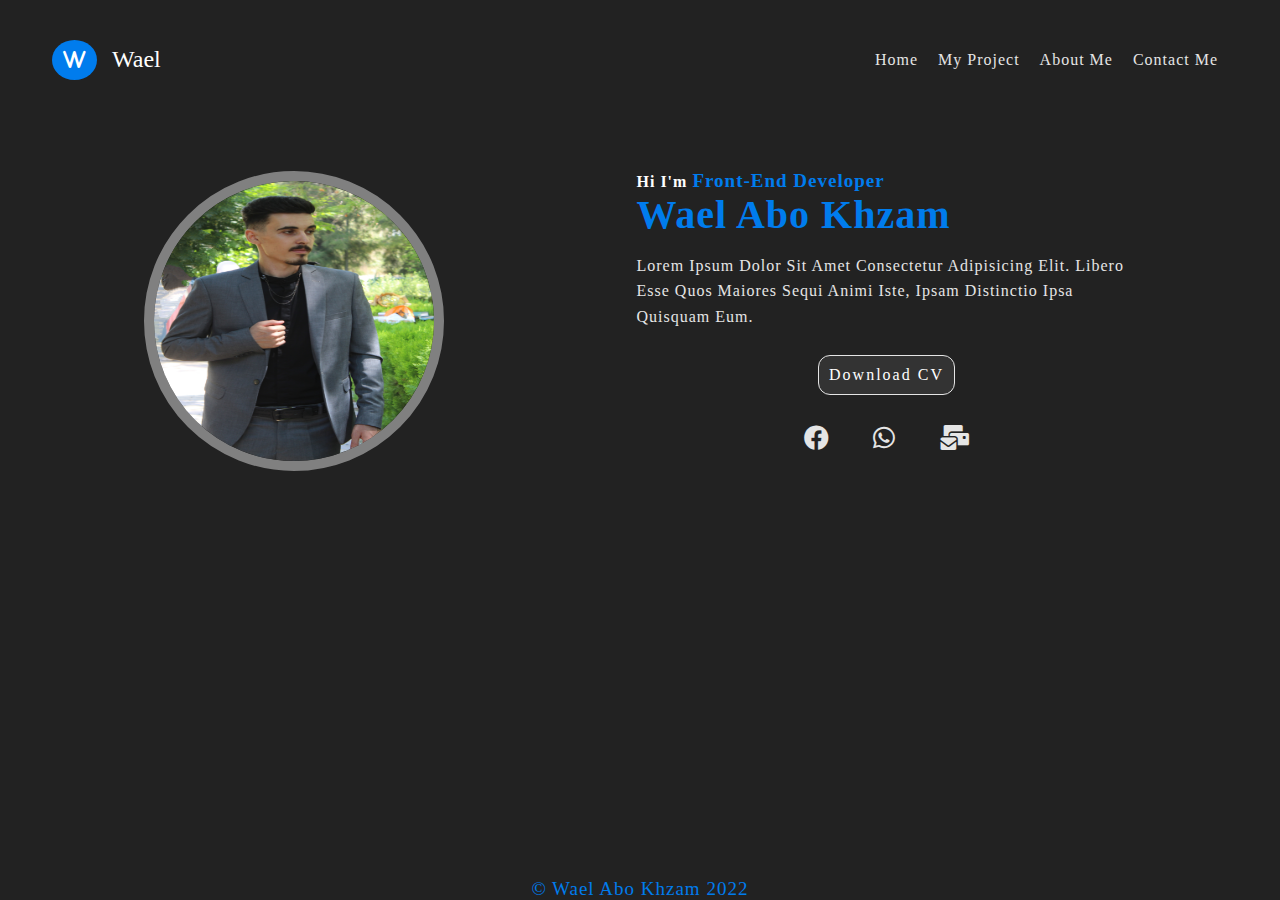
==== index.html @ f117574a "first" ====
<!DOCTYPE html>
<html lang="en">

<head>
  <meta charset="UTF-8">
  <meta name="viewport" content="width=device-width, initial-scale=1.0">
  <title>Wael Abo Khzam</title>
  <link rel="stylesheet" href="css/all.min.css">
  <link rel="stylesheet" href="css/normalize.css">
  <link rel="stylesheet" href="css/style.css">
</head>

<body>
  <div class="hero-header">
    <div class="wrapper">
      <header>
        <div class="logo">
          <i class="fa-solid fa-w"></i>
          <div class="logo-text">wael</div>
        </div>
        <nav>
          <ul class="navlinks">
            <li><a href="./index.html">home</a></li>
            <li><a href="./project.html">my project</a></li>
            <li><a href="./about.html">about me</a></li>
            <li><a href="./contact.html">contact me</a></li>
          </ul>
        </nav>
      </header>

      <div class="container">
        <div class="hero-pic">
          <img src="./IMG_20231220_170351.jpg" alt="">
        </div>
        <div class="hero-text">
          <h5>hi i'm <span>front-end developer</span></h5>
          <h2>wael abo khzam</h2>
          <p>Lorem ipsum dolor sit amet consectetur adipisicing elit.
            Libero esse quos maiores sequi animi iste,
            ipsam distinctio ipsa quisquam eum.
          </p>
          <div class="cv">
            <a href="">download CV</a>
          </div>
          <div class="social">
            <a href="https://www.facebook.com/wael.abokhzam"><i class="fa-brands fa-facebook"></i></a>
            <a href="https://api.whatsapp.com/send?phone=+9630951993413"><i class="fa-brands fa-whatsapp"></i></a>
            <a href="mailto:waelabokhzam@gmail.com"><i class="fas fa-mail-bulk"></i></a>
          </div>
        </div>
      </div>
      <footer>
        <p><span>&copy;</span>wael abo khzam 2022</p>
      </footer>
    </div>
  </div>
  

</body>

</html>
---- css/style.css ----
* {
  text-decoration: none;
  box-sizing: border-box;
  margin: 0px;
  padding: 0px;
  font-family: Georgia, 'Times New Roman', Times, serif;
  list-style: none;
}

.hero-header {
  width: 100%;
  height: 100%;
  min-height: 100vh;
  background-color: #222;
}

.wrapper {
  width: 1280px;
  max-width: 95%;
  margin: 0 auto;
  padding: 0 20px;
}

.wrapper header {
  display: flex;
  justify-content: space-between;
  align-items: center;
  padding: 40px 0 30px;
}

.logo {
  display: inline-flex;
  justify-content: center;
  align-items: center;
}

.logo i {
  width: 45px;
  height: 40px;
  background-color: #007ced;
  border-radius: 50%;
  color: #fff;
  font-size: 20px;
  font-weight: 700;
  -webkit-border-radius: 50%;
  -moz-border-radius: 50%;
  -ms-border-radius: 50%;
  -o-border-radius: 50%;
  padding: 10px;
  margin-right: 5px;
  cursor: pointer;
  text-align: center;
}

.logo .logo-text {
  font-size: 24px;
  color: #fff;
  text-transform: capitalize;
  margin-left: 10px;
}

nav ul {
  display: flex;
  justify-content: space-between;
  align-items: center;
}

nav ul li a {
  display: block;
  padding: 10px;
  color: #e5e5e5;
  text-transform: capitalize;
  letter-spacing: 1px;
  transition: 0.5s;
  -webkit-transition: 0.5s;
  -moz-transition: 0.5s;
  -ms-transition: 0.5s;
  -o-transition: 0.5s;
}

nav ul li a:hover {
  color: #007ced;
}

.togglebtn {
  width: 35px;
  height: 35px;
  position: absolute;
  top: 45px;
  right: 3%;
  display: none;
  cursor: pointer;
}

.togglebtn span {
  display: block;
  width: 100%;
  margin: 5px 0;
  height: 3px;
  background-color: #007ced;
  transition: 0.5s;
  -webkit-transition: 0.5s;
  -moz-transition: 0.5s;
  -ms-transition: 0.5s;
  -o-transition: 0.5s;
}
/*footer*/
footer{
  letter-spacing: 1px;
  font-size: 19px;
  position: absolute;
  bottom: 0;
  left: 50%;
  transform: translateX(-50%);
  -webkit-transform: translateX(-50%);
  -moz-transform: translateX(-50%);
  -ms-transform: translateX(-50%);
  -o-transform: translateX(-50%);
  color: #007ced;
  text-transform: capitalize;
}
footer span{
  padding-right: 5px;
}
/* container*/
.container {
  display: flex;
  justify-content: space-around;
  align-items: center;
  padding-top: 60px;

}

.container .hero-pic {
  width: 300px;
  height: 300px;
  border-radius: 50%;
  overflow: hidden;
  border: 10px solid gray;
  -webkit-border-radius: 50%;
  -moz-border-radius: 50%;
  -ms-border-radius: 50%;
  -o-border-radius: 50%;
}

.hero-pic img {
  max-width: 100%;
  height: 100%;
  width: 100%;
  transition: 0.7s;
  -webkit-transition: 0.7s;
  -moz-transition: 0.7s;
  -ms-transition: 0.7s;
  -o-transition: 0.7s;
}

.hero-pic img:hover {
  transform: scale(1.2);
  -webkit-transform: scale(1.2);
  -moz-transform: scale(1.2);
  -ms-transform: scale(1.2);
  -o-transform: scale(1.2);
}

.container .hero-text {
  margin-left: 10px;
  width: 500px;
  display: flex;
  flex-direction: column;
}

.hero-text h5 {
  color: #fff;
  font-size: 16px;
  letter-spacing: 1px;
  text-transform: capitalize;
}

.hero-text h5 span {
  color: #007ced;
  font-size: 19px;
}

.hero-text h2 {
  color: #007ced;
  font-size: 40px;
  letter-spacing: 1px;
  text-transform: capitalize;
}

.hero-text p {
  margin: 15px 0;
  line-height: 1.6;
  color: #e5e5e5;
  letter-spacing: 1px;
  text-transform: capitalize;
}

.hero-text .cv {
  margin: 10px auto;

}

.hero-text .cv a {
  letter-spacing: 2px;
  text-transform: capitalize;
  display: block;
  color: #fff;
  border: 1px solid #e5e5e5;
  background-color: #333;
  padding: 10px;
  border-radius: 12px;
  -webkit-border-radius: 12px;
  -moz-border-radius: 12px;
  -ms-border-radius: 12px;
  -o-border-radius: 12px;
  transition: 0.7s;
  -webkit-transition: 0.7s;
  -moz-transition: 0.7s;
  -ms-transition: 0.7s;
  -o-transition: 0.7s;
}

.hero-text .cv a:hover {
  background-color: #007ced;
  font-size: 18px;
}

.hero-text .social {
  margin: 20px auto;
}

.hero-text .social i {
  color: #e5e5e5;
  font-size: 25px;
  margin: 0 20px;
  transition: 0.7s;
  -webkit-transition: 0.7s;
  -moz-transition: 0.7s;
  -ms-transition: 0.7s;
  -o-transition: 0.7s;
}

.hero-text .social i:hover {
  color: #007ced;
  transform: rotate(360deg);
  -webkit-transform: rotate(360deg);
  -moz-transform: rotate(360deg);
  -ms-transform: rotate(360deg);
  -o-transform: rotate(360deg);
}

@media (max-width:767px) {
  header {
    flex-direction: column;
  }

  .hero-text .social i {
    margin: 0 5px;
  }

  h2 {
    font-size: 20px;
  }

  nav ul li a {
    width: 100%;
  }
}

/* project*/
main {
  padding-top: 30px;
}

main .text {
  text-align: center;
  color: #e5e5e5;
  letter-spacing: 1px;
  text-transform: capitalize;
}

main .container {
  padding-left: 20px;
  padding-right: 20px;
  margin-left: auto;
  margin-right: auto;
  display: grid;
  grid-template-columns: repeat(auto-fill, minmax(350px, 1fr));
  row-gap: 20px;
}
.container .box{
  width: 300px;
  background-color: #333;
  border-radius: 20px;
  -webkit-border-radius: 20px;
  -moz-border-radius: 20px;
  -ms-border-radius: 20px;
  -o-border-radius: 20px;
  overflow: hidden;
  transition: 1s;
  -webkit-transition: 1s;
  -moz-transition: 1s;
  -ms-transition: 1s;
  -o-transition: 1s;
}
.container .box:hover{
  transform: translateY(-10px);
  -webkit-transform: translateY(-10px);
  -moz-transform: translateY(-10px);
  -ms-transform: translateY(-10px);
  -o-transform: translateY(-10px);
  box-shadow: 0 5px 15px white;
}
.container .box .image{
  width: 300px;
  height: 300px;
  margin-bottom: 10px;
}
.container .box .image img{
  width: 100%;
  height: 100%;
}
.container .box .desc{
  padding: 10px;
  letter-spacing: 1px;
  text-align: center;
  text-transform: capitalize;
}
.container .box .desc h4{
  margin: 10px auto;
  color: #007ced;
}
.container .box .desc p{
  color: #e5e5e5;
}
/*about me*/
.about .text-profile{
  text-align: center;
}
.about .text-profile p{
  font-size: 18px;
  color: #fff;
  letter-spacing: 1px;
  margin-bottom: 10px;
}
.about .text-profile span{
  font-size: 23px;
  letter-spacing: 2px;
  color: #007ced;
}
.about .container{
  padding-left: 20px;
  padding-right: 20px;
  margin-left: auto;
  margin-right: auto;
  display: grid;
  grid-template-columns: repeat(auto-fill, minmax(350px, 1fr));
  row-gap: 30px;
}
.container .profile ,.container .skills,.container .education{
  width: 300px;
  text-align: center;
  letter-spacing: 1px;
  text-transform: capitalize;
}
.container .profile h4, .container .education h4,.container .skills h4{
  margin-bottom: 10px;
  color: #007ced;
  letter-spacing: 2px;
  text-transform: capitalize;
}
.container .profile p, .container .education p, .container .skills p{
  line-height: 2;
  color: #e5e5e5;
}
.container .education h5{
  color: aqua;
  margin: 10px 0;
}
.one{
  display: flex;
  justify-content: space-between;
  align-items: center;
}
/*contact*/
.contact .container{
  margin: 20px auto;
}
.contact .container ul{
  display: flex;
  flex-direction: column;
  align-items: start;
  justify-content: center;
}
.contact .container ul li{
  margin: 10px;
  padding: 10px;
  border: 1px solid #222;
  border-radius: 10px;
}
.contact .container ul li a{
  display: block;
  
}
.contact .container ul li a i{
  font-size: 20px;
  margin-right: 15px;
  color: #007ced;
}
.contact .container ul li a span{
  font-size: 20px;
  color: #fff;
  font-family: cursive;
  text-transform: capitalize;
}
.contact .container ul li:hover{
  box-shadow: 0 5px 7px gray;
  
}
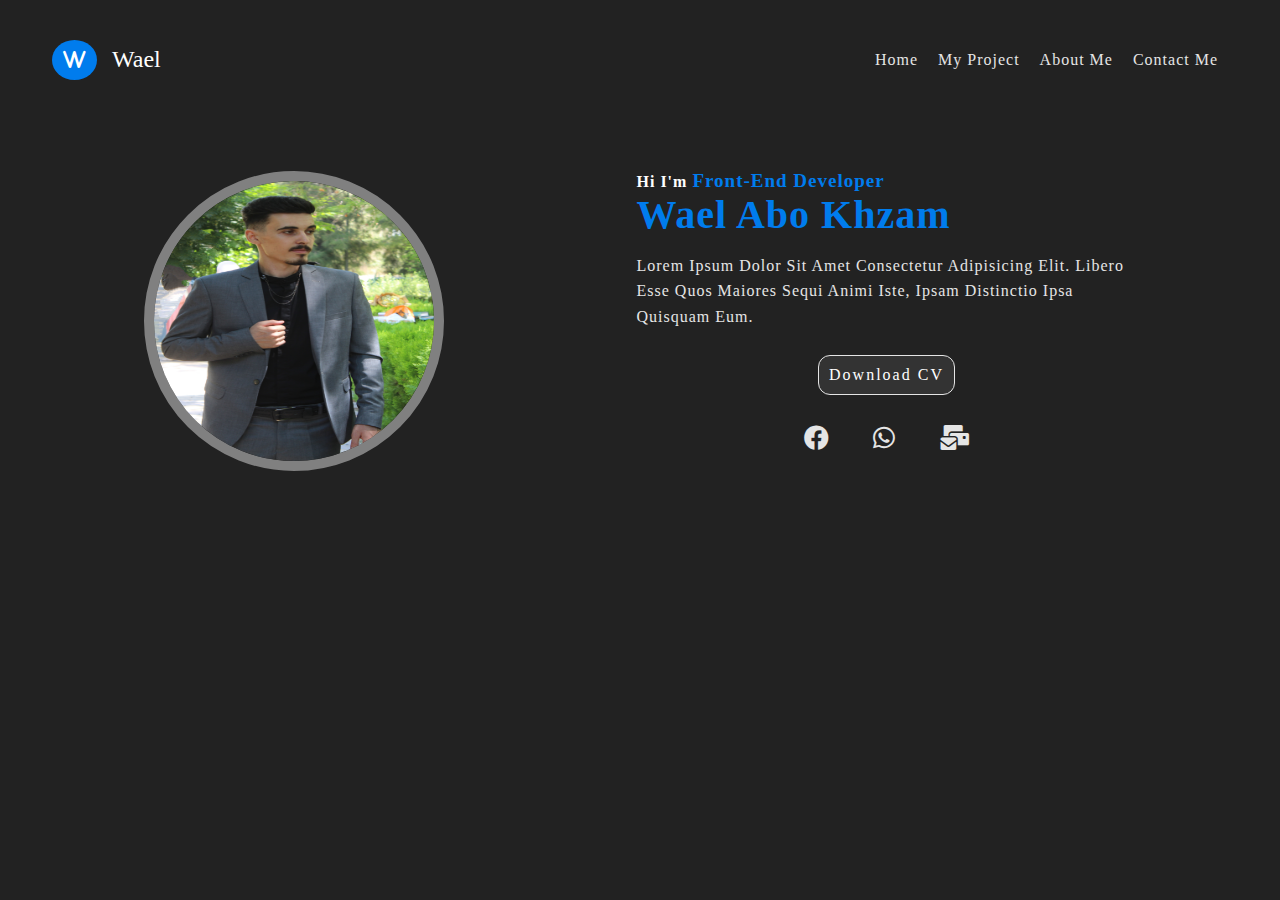
==== commit 1b5cd5f8: "2" ====
--- a/index.html
+++ b/index.html
@@ -40,7 +40,7 @@
             ipsam distinctio ipsa quisquam eum.
           </p>
           <div class="cv">
-            <a href="">download CV</a>
+            <a href="./CV_Wael - f.pdf" download>download CV</a>
           </div>
           <div class="social">
             <a href="https://www.facebook.com/wael.abokhzam"><i class="fa-brands fa-facebook"></i></a>
@@ -49,11 +49,10 @@
           </div>
         </div>
       </div>
-      <footer>
-        <p><span>&copy;</span>wael abo khzam 2022</p>
-      </footer>
     </div>
+    
   </div>
+
   
 
 </body>
--- a/css/style.css
+++ b/css/style.css
@@ -108,16 +108,18 @@
 footer{
   letter-spacing: 1px;
   font-size: 19px;
-  position: absolute;
+  position: relative;
   bottom: 0;
+  background-color: #222;
+  color: #007ced;
+  text-transform: capitalize;
   left: 50%;
   transform: translateX(-50%);
+  width: fit-content;
   -webkit-transform: translateX(-50%);
   -moz-transform: translateX(-50%);
   -ms-transform: translateX(-50%);
   -o-transform: translateX(-50%);
-  color: #007ced;
-  text-transform: capitalize;
 }
 footer span{
   padding-right: 5px;
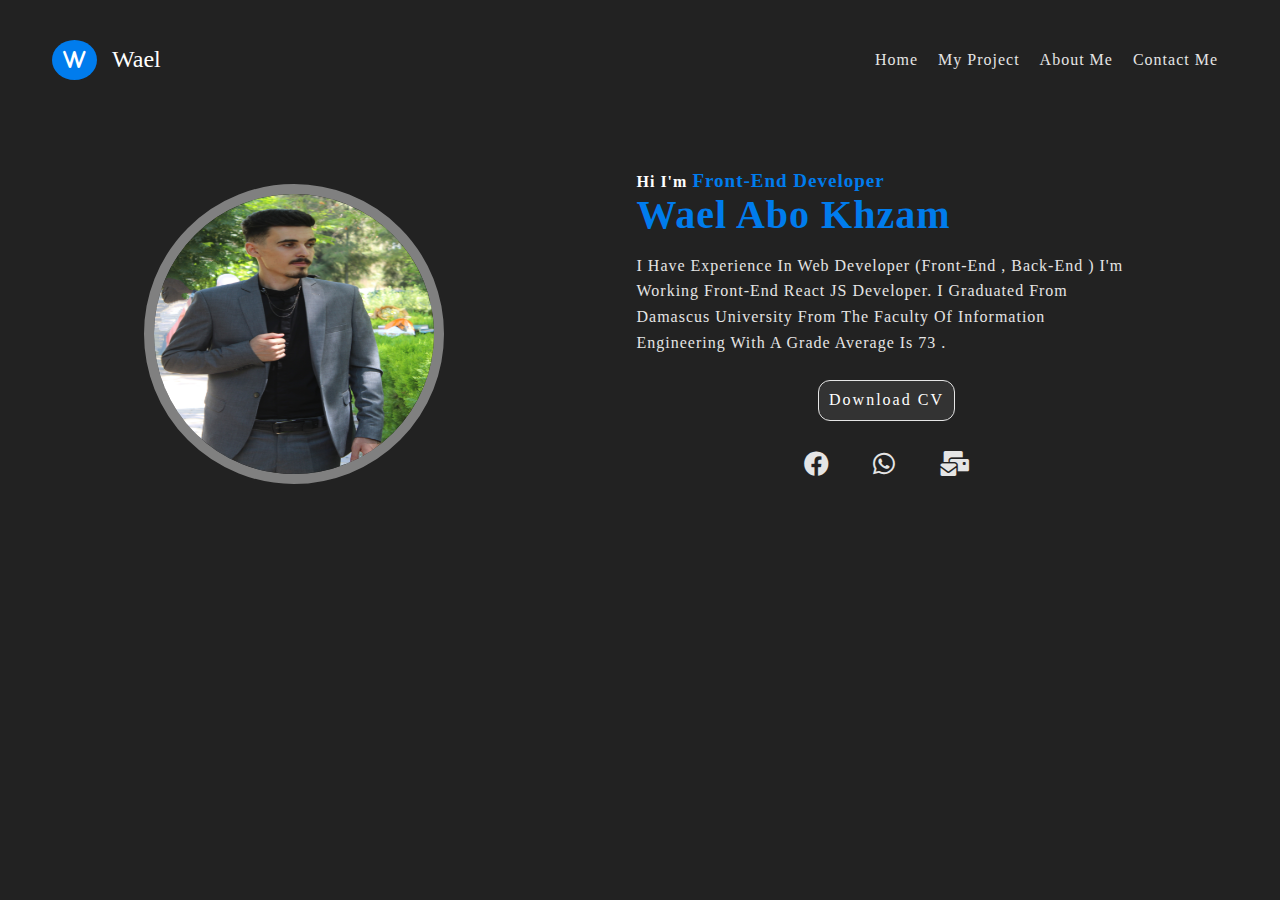
==== commit bdf1c5c5: "3" ====
--- a/index.html
+++ b/index.html
@@ -15,7 +15,7 @@
     <div class="wrapper">
       <header>
         <div class="logo">
-          <i class="fa-solid fa-w"></i>
+          <a href="./index.html"><i class="fa-solid fa-w"></i></a>
           <div class="logo-text">wael</div>
         </div>
         <nav>
@@ -35,9 +35,10 @@
         <div class="hero-text">
           <h5>hi i'm <span>front-end developer</span></h5>
           <h2>wael abo khzam</h2>
-          <p>Lorem ipsum dolor sit amet consectetur adipisicing elit.
-            Libero esse quos maiores sequi animi iste,
-            ipsam distinctio ipsa quisquam eum.
+          <p>i have Experience In Web Developer (front-end , back-end )
+            i'm working front-end react JS developer.
+            I Graduated From Damascus University From The Faculty Of Information Engineering With A Grade Average Is 73 .
+
           </p>
           <div class="cv">
             <a href="./CV_Wael - f.pdf" download>download CV</a>
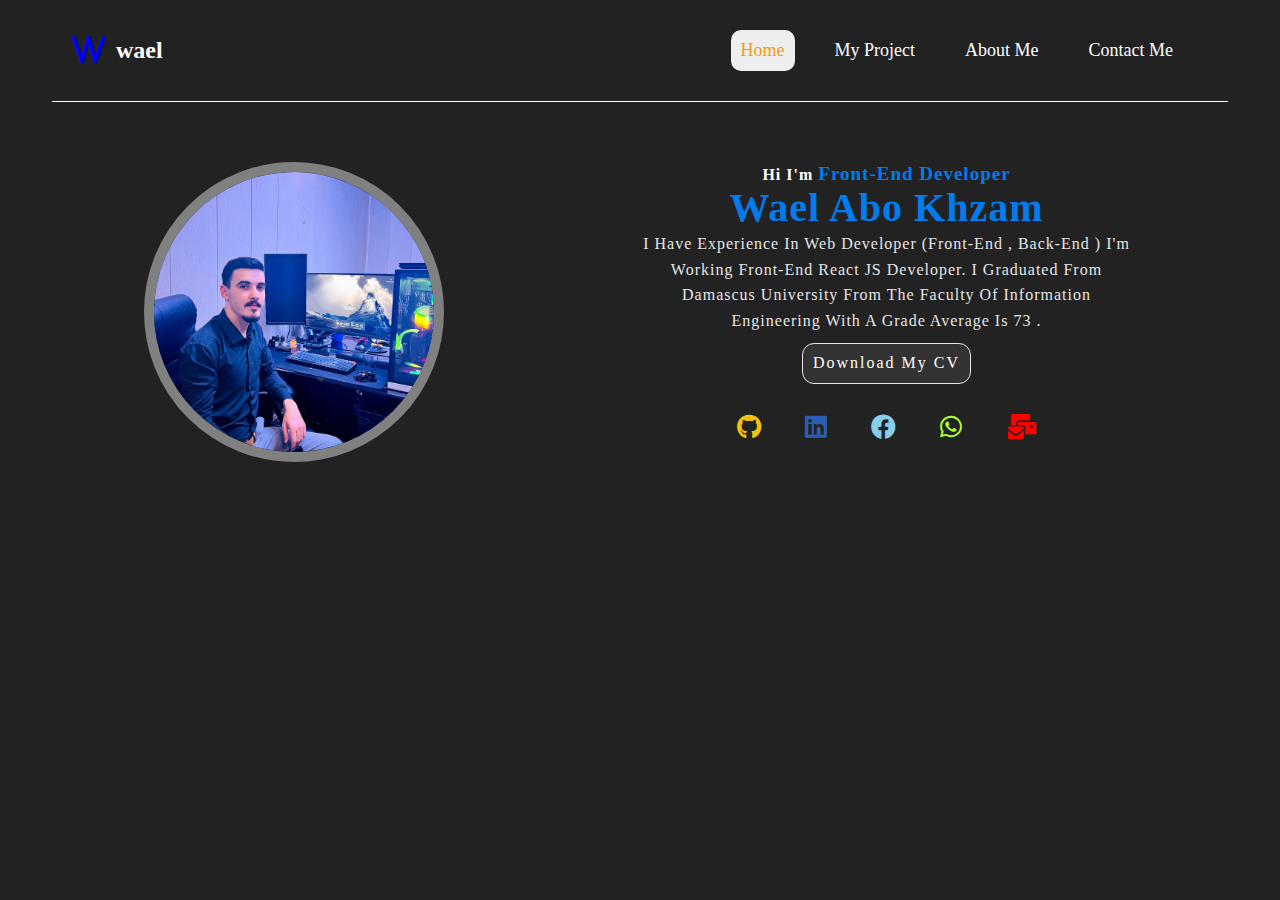
==== commit badab0a9: "Update index.html" ====
--- a/index.html
+++ b/index.html
@@ -14,13 +14,15 @@
   <div class="hero-header">
     <div class="wrapper">
       <header>
+        <input type="checkbox" id="toggler">
+        <label for="toggler" class="fa fa-bars"></label>
         <div class="logo">
           <a href="./index.html"><i class="fa-solid fa-w"></i></a>
           <div class="logo-text">wael</div>
         </div>
         <nav>
           <ul class="navlinks">
-            <li><a href="./index.html">home</a></li>
+            <li><a class="active" href="./index.html">home</a></li>
             <li><a href="./project.html">my project</a></li>
             <li><a href="./about.html">about me</a></li>
             <li><a href="./contact.html">contact me</a></li>
@@ -30,32 +32,45 @@
 
       <div class="container">
         <div class="hero-pic">
-          <img src="./IMG_20231220_170351.jpg" alt="">
+          <img id="image" src="image/wael.jpg" alt="">
         </div>
         <div class="hero-text">
           <h5>hi i'm <span>front-end developer</span></h5>
           <h2>wael abo khzam</h2>
           <p>i have Experience In Web Developer (front-end , back-end )
             i'm working front-end react JS developer.
-            I Graduated From Damascus University From The Faculty Of Information Engineering With A Grade Average Is 73 .
+            I Graduated From Damascus University From The Faculty Of Information Engineering With A Grade Average Is 73
+            .
 
           </p>
           <div class="cv">
-            <a href="./CV_Wael - f.pdf" download>download CV</a>
+            <a href="./CV_Wael - f.pdf" download>download My CV</a>
           </div>
           <div class="social">
-            <a href="https://www.facebook.com/wael.abokhzam"><i class="fa-brands fa-facebook"></i></a>
-            <a href="https://api.whatsapp.com/send?phone=+9630951993413"><i class="fa-brands fa-whatsapp"></i></a>
-            <a href="mailto:waelabokhzam@gmail.com"><i class="fas fa-mail-bulk"></i></a>
+            <a href="https://github.com/waelabokhzam" target="_blank"><i class="fa-brands fa-github" style="color: #f4c10b;"></i></a>
+            <a href="https://www.linkedin.com/in/wael-h-abo-khzam-b528401b2/" target="_blank"><i class="fa-brands fa-linkedin" style="color: #2c5eb5;"></i></a>
+            <a href="https://www.facebook.com/wael.abokhzam" target="_blank"><i class="fa-brands fa-facebook" style="color: skyblue;"></i></a>
+            <a href="https://api.whatsapp.com/send?phone=+963951993413" target="_blank"><i class="fa-brands fa-whatsapp" style="color: greenyellow;"></i></a>
+            <a href="mailto:waelabokhzam@gmail.com" target="_blank"><i class="fa fa-mail-bulk" style="color: red;"></i></a>
           </div>
         </div>
       </div>
     </div>
-    
+
   </div>
 
-  
 
+  <script>
+    let arrayOfImage = ["/image/wael.jpg", "/image/wael1.jpg"];
+    const image = () => {
+      setInterval(() => {
+        let randomIndex = Math.floor(Math.random() * arrayOfImage.length);
+        let imgId = document.getElementById("image");
+        imgId.src = arrayOfImage[randomIndex]
+      }, 2000);
+    }
+    image();
+  </script>
 </body>
 
-</html>+</html>
--- a/css/style.css
+++ b/css/style.css
@@ -7,6 +7,25 @@
   list-style: none;
 }
 
+::-webkit-scrollbar {
+  width: 15px;
+  background-color: #333;
+}
+
+::-webkit-scrollbar-track {
+  box-shadow: inset 0 0 5px #222;
+  border-radius: 10px;
+}
+
+::-webkit-scrollbar-thumb {
+  background-color: #007ced;
+  border-radius: 10px;
+  -webkit-border-radius: 10px;
+  -moz-border-radius: 10px;
+  -ms-border-radius: 10px;
+  -o-border-radius: 10px;
+}
+
 .hero-header {
   width: 100%;
   height: 100%;
@@ -15,97 +34,85 @@
 }
 
 .wrapper {
-  width: 1280px;
+  /* width: 1280px; */
   max-width: 95%;
   margin: 0 auto;
   padding: 0 20px;
 }
 
-.wrapper header {
+header {
   display: flex;
   justify-content: space-between;
   align-items: center;
-  padding: 40px 0 30px;
-}
-
-.logo {
-  display: inline-flex;
-  justify-content: center;
+  padding: 20px;
+  background-color: #222;
+  color: white;
+  border-bottom: 1px solid white;
+  width: 100%;
+  max-width: 100%;
+}
+
+header .logo {
+  display: flex;
   align-items: center;
 }
 
-.logo i {
-  width: 45px;
-  height: 40px;
-  background-color: #007ced;
-  border-radius: 50%;
-  color: #fff;
-  font-size: 20px;
-  font-weight: 700;
-  -webkit-border-radius: 50%;
-  -moz-border-radius: 50%;
-  -ms-border-radius: 50%;
-  -o-border-radius: 50%;
+header .logo i {
+  font-size: 30px;
+  margin-right: 10px;
+}
+
+header .logo-text {
+  font-size: 24px;
+  font-weight: bold;
+}
+
+nav ul {
+  list-style: none;
+  display: flex;
+  margin: 0;
   padding: 10px;
-  margin-right: 5px;
+}
+
+nav ul li {
+  margin: 0 15px;
+}
+
+nav ul li a {
+  text-decoration: none;
+  color: white;
+  font-size: 18px;
+  transition: color 0.3s;
+  display: block;
+  text-transform: capitalize;
+  padding: 10px;
+  border-radius: 10px;
+  -webkit-border-radius: 10px;
+  -moz-border-radius: 10px;
+  -ms-border-radius: 10px;
+  -o-border-radius: 10px;
+}
+
+nav ul li a:hover {
+  color: #f39c12;background-color: #eee;
+}
+.active{
+  color: #f39c12;
+  background-color: #eee;
+}
+#toggler {
+  display: none;
+}
+
+label.fa-bars {
+  display: none;
+  font-size: 30px;
   cursor: pointer;
-  text-align: center;
-}
-
-.logo .logo-text {
-  font-size: 24px;
-  color: #fff;
-  text-transform: capitalize;
-  margin-left: 10px;
-}
-
-nav ul {
-  display: flex;
-  justify-content: space-between;
-  align-items: center;
-}
-
-nav ul li a {
-  display: block;
-  padding: 10px;
-  color: #e5e5e5;
-  text-transform: capitalize;
-  letter-spacing: 1px;
-  transition: 0.5s;
-  -webkit-transition: 0.5s;
-  -moz-transition: 0.5s;
-  -ms-transition: 0.5s;
-  -o-transition: 0.5s;
-}
-
-nav ul li a:hover {
-  color: #007ced;
-}
-
-.togglebtn {
-  width: 35px;
-  height: 35px;
-  position: absolute;
-  top: 45px;
-  right: 3%;
-  display: none;
-  cursor: pointer;
-}
-
-.togglebtn span {
-  display: block;
-  width: 100%;
-  margin: 5px 0;
-  height: 3px;
-  background-color: #007ced;
-  transition: 0.5s;
-  -webkit-transition: 0.5s;
-  -moz-transition: 0.5s;
-  -ms-transition: 0.5s;
-  -o-transition: 0.5s;
-}
+  text-align: left;
+}
+
 /*footer*/
-footer{
+footer {
   letter-spacing: 1px;
   font-size: 19px;
   position: relative;
@@ -113,24 +120,21 @@
   background-color: #222;
   color: #007ced;
   text-transform: capitalize;
-  left: 50%;
-  transform: translateX(-50%);
-  width: fit-content;
-  -webkit-transform: translateX(-50%);
-  -moz-transform: translateX(-50%);
-  -ms-transform: translateX(-50%);
-  -o-transform: translateX(-50%);
-}
-footer span{
+  text-align: center;
+  width: 100%;
+  padding: 20px;
+}
+
+footer span {
   padding-right: 5px;
 }
+
 /* container*/
 .container {
   display: flex;
   justify-content: space-around;
   align-items: center;
   padding-top: 60px;
-
 }
 
 .container .hero-pic {
@@ -176,6 +180,7 @@
   font-size: 16px;
   letter-spacing: 1px;
   text-transform: capitalize;
+  text-align: center;
 }
 
 .hero-text h5 span {
@@ -188,14 +193,15 @@
   font-size: 40px;
   letter-spacing: 1px;
   text-transform: capitalize;
+  text-align: center;
 }
 
 .hero-text p {
-  margin: 15px 0;
   line-height: 1.6;
   color: #e5e5e5;
   letter-spacing: 1px;
   text-transform: capitalize;
+  text-align: center;
 }
 
 .hero-text .cv {
@@ -253,8 +259,24 @@
 }
 
 @media (max-width:767px) {
-  header {
-    flex-direction: column;
+  header{flex-direction: column;}
+  nav ul {
+    display: none;
+    width: 100%;
+    text-align: center;
+  }
+
+  nav ul li {
+    margin: 10px 0;
+    /* width: calc(); */
+  }
+
+  #toggler:checked+label+.logo+nav ul {
+    display: block;
+  }
+
+  label.fa-bars {
+    display: block;
   }
 
   .hero-text .social i {
@@ -265,8 +287,24 @@
     font-size: 20px;
   }
 
-  nav ul li a {
+  /* nav ul li a {
     width: 100%;
+  } */
+  .container {
+    flex-direction: column;
+  }
+
+  .hero-pic {
+    margin-bottom: 20px;
+  }
+
+  .hero-text {
+    margin: 10px auto;
+    max-width: 100%;
+  }
+
+  .hero-text h2 {
+    max-width: 100%;
   }
 }
 
@@ -287,11 +325,14 @@
   padding-right: 20px;
   margin-left: auto;
   margin-right: auto;
-  display: grid;
-  grid-template-columns: repeat(auto-fill, minmax(350px, 1fr));
-  row-gap: 20px;
-}
-.container .box{
+  display: flex;
+  align-items: center;
+  justify-content: center;
+  flex-wrap: wrap;
+  gap: 20px 40px;
+}
+
+.container .box {
   width: 300px;
   background-color: #333;
   border-radius: 20px;
@@ -306,117 +347,167 @@
   -ms-transition: 1s;
   -o-transition: 1s;
 }
-.container .box:hover{
-  transform: translateY(-10px);
-  -webkit-transform: translateY(-10px);
-  -moz-transform: translateY(-10px);
-  -ms-transform: translateY(-10px);
-  -o-transform: translateY(-10px);
+
+.container .box:hover {
+  transform: translateY(-5px);
+  -webkit-transform: translateY(-5px);
+  -moz-transform: translateY(-5px);
+  -ms-transform: translateY(-5px);
+  -o-transform: translateY(-5px);
   box-shadow: 0 5px 15px white;
 }
-.container .box .image{
+
+.container .box .image {
   width: 300px;
   height: 300px;
   margin-bottom: 10px;
 }
-.container .box .image img{
+
+.container .box .image img {
   width: 100%;
   height: 100%;
 }
-.container .box .desc{
+
+.container .box .desc {
   padding: 10px;
   letter-spacing: 1px;
   text-align: center;
   text-transform: capitalize;
-}
-.container .box .desc h4{
-  margin: 10px auto;
-  color: #007ced;
-}
-.container .box .desc p{
+  height: 80px;
+}
+
+.container .box .desc h4 {
+  color: #007ced;
+}
+
+.container .box .desc p {
   color: #e5e5e5;
-}
+  margin-top: 5px;
+}
+
 /*about me*/
-.about .text-profile{
-  text-align: center;
-}
-.about .text-profile p{
+.about .text-profile {
+  text-align: center;
+  margin-top: 10px;
+}
+
+.about .text-profile p {
   font-size: 18px;
   color: #fff;
   letter-spacing: 1px;
   margin-bottom: 10px;
 }
-.about .text-profile span{
+
+.about .text-profile span {
   font-size: 23px;
   letter-spacing: 2px;
   color: #007ced;
 }
-.about .container{
+
+.about .container {
   padding-left: 20px;
   padding-right: 20px;
-  margin-left: auto;
-  margin-right: auto;
-  display: grid;
-  grid-template-columns: repeat(auto-fill, minmax(350px, 1fr));
-  row-gap: 30px;
-}
-.container .profile ,.container .skills,.container .education{
+  display: flex;
+  align-items: flex-start;
+  justify-content: center;
+  gap: 30px;
+  flex-wrap: wrap;
+}
+
+.container .profile,
+.container .skills,
+.container .education {
   width: 300px;
   text-align: center;
   letter-spacing: 1px;
   text-transform: capitalize;
 }
-.container .profile h4, .container .education h4,.container .skills h4{
+
+.container .profile h4,
+.container .education h4,
+.container .skills h4 {
   margin-bottom: 10px;
   color: #007ced;
   letter-spacing: 2px;
   text-transform: capitalize;
 }
-.container .profile p, .container .education p, .container .skills p{
+
+.container .profile p,
+.container .education p,
+.container .skills p {
   line-height: 2;
   color: #e5e5e5;
 }
-.container .education h5{
+
+.container .education h5 {
   color: aqua;
   margin: 10px 0;
 }
-.one{
+
+.one {
   display: flex;
   justify-content: space-between;
   align-items: center;
 }
+
 /*contact*/
-.contact .container{
+.contact .container {
   margin: 20px auto;
 }
-.contact .container ul{
-  display: flex;
-  flex-direction: column;
+
+.contact .container ul {
+  display: flex;
   align-items: start;
   justify-content: center;
-}
-.contact .container ul li{
+  gap: 20px;
+  flex-wrap: wrap;
+}
+
+.contact .container ul li {
   margin: 10px;
   padding: 10px;
   border: 1px solid #222;
   border-radius: 10px;
-}
-.contact .container ul li a{
+  text-align: center;
+}
+
+.contact .container ul li a {
   display: block;
-  
-}
-.contact .container ul li a i{
-  font-size: 20px;
-  margin-right: 15px;
-  color: #007ced;
-}
-.contact .container ul li a span{
+
+}
+
+.contact .container ul li a i {
+  font-size: 35px;
+  margin-bottom: 15px;
+  /* color: #007ced; */
+  display: block;
+}
+
+.contact .container ul li a span {
   font-size: 20px;
   color: #fff;
   font-family: cursive;
   text-transform: capitalize;
 }
-.contact .container ul li:hover{
+
+.contact .container ul li:hover {
   box-shadow: 0 5px 7px gray;
-  
-}
+
+}
+
+@media(max-width:550px) {
+  .contact .container ul li a i {
+    font-size: 25px;
+  }
+  header {
+    padding: 10px;
+  }
+
+  header .logo-text {
+    font-size: 20px;
+  }
+
+  nav ul li a {
+    font-size: 16px;
+  }
+}
